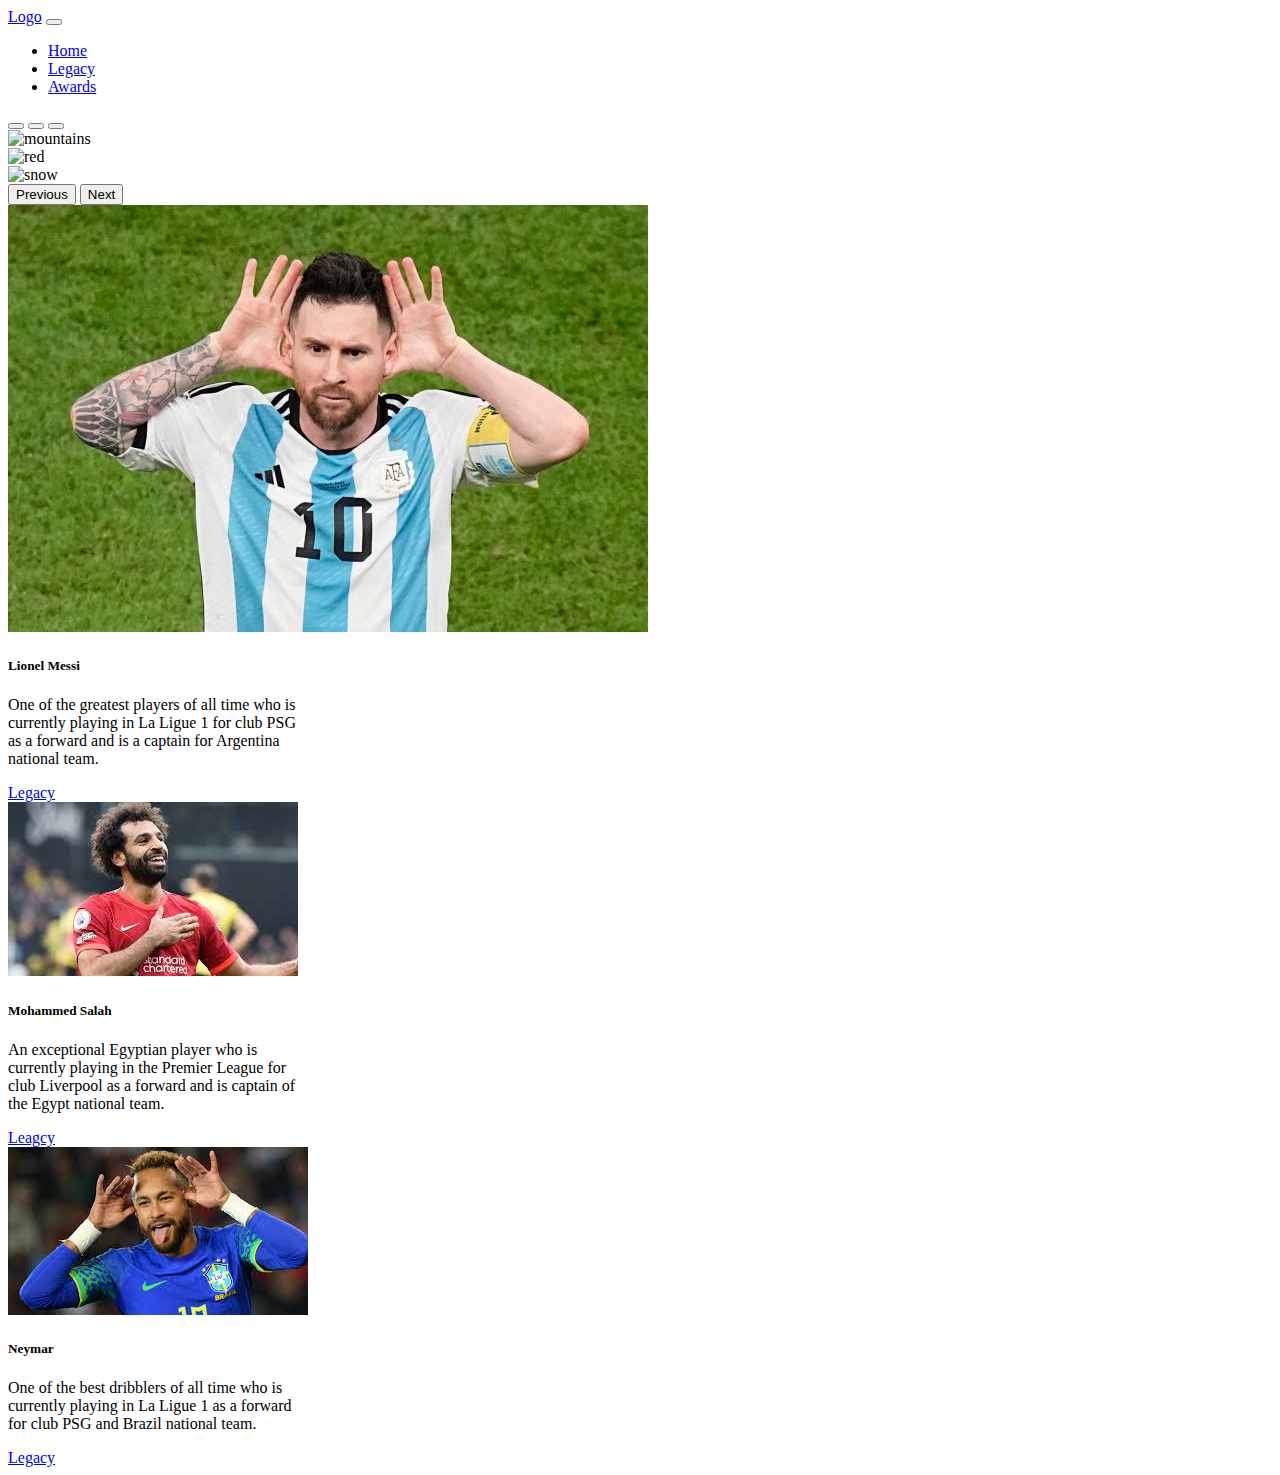
==== index.html @ dfc26fdf "push 12/13" ====
<!doctype html>
<html lang="en">
  <head>
    <!-- Required meta tags -->
    <meta charset="utf-8">
    <meta name="viewport" content="width=device-width, initial-scale=1">

    <!-- Bootstrap CSS -->
    <link href="https://cdn.jsdelivr.net/npm/bootstrap@5.1.3/dist/css/bootstrap.min.css" rel="stylesheet" integrity="sha384-1BmE4kWBq78iYhFldvKuhfTAU6auU8tT94WrHftjDbrCEXSU1oBoqyl2QvZ6jIW3" crossorigin="anonymous">

    <title>My Favorite Soccer Players</title>
  </head>
  <body>
<!--Navbar-->
    <nav class="navbar navbar-expand-lg navbar-dark bg-dark">
      <div class="container-fluid">
        <a class="navbar-brand" href="index.html">Logo</a>
        <button class="navbar-toggler" type="button" data-bs-toggle="collapse" data-bs-target="#navbarNav" aria-controls="navbarNav" aria-expanded="false" aria-label="Toggle navigation">
          <span class="navbar-toggler-icon"></span>
        </button>
        <div class="collapse navbar-collapse" id="navbarNav">
          <ul class="navbar-nav">
            <li class="nav-item">
              <a class="nav-link active" aria-current="page" href="index.html">Home</a>
            </li>
            <li class="nav-item">
              <a class="nav-link" href="leagcy.html">Legacy</a>
            </li>
            <li class="nav-item">
              <a class="nav-link" href="awards.html">Awards</a>
            </li>
          </ul>
        </div>
      </div>
    </nav>

<!--Carousel-->
<div id="carouselExampleIndicators" class="carousel slide" data-bs-ride="carousel">
  <div class="carousel-indicators">
    <button type="button" data-bs-target="#carouselExampleIndicators" data-bs-slide-to="0" class="active" aria-current="true" aria-label="Slide 1"></button>
    <button type="button" data-bs-target="#carouselExampleIndicators" data-bs-slide-to="1" aria-label="Slide 2"></button>
    <button type="button" data-bs-target="#carouselExampleIndicators" data-bs-slide-to="2" aria-label="Slide 3"></button>
  </div>
  <div class="carousel-inner">
    <div class="carousel-item active">
      <img src="img/" class="d-block w-100" alt="mountains">
    </div>
    <div class="carousel-item">
      <img src="img/" class="d-block w-100" alt="red">
    </div>
    <div class="carousel-item">
      <img src="img/" class="d-block w-100" alt="snow">
    </div>
  </div>
  <button class="carousel-control-prev" type="button" data-bs-target="#carouselExampleIndicators" data-bs-slide="prev">
    <span class="carousel-control-prev-icon" aria-hidden="true"></span>
    <span class="visually-hidden">Previous</span>
  </button>
  <button class="carousel-control-next" type="button" data-bs-target="#carouselExampleIndicators" data-bs-slide="next">
    <span class="carousel-control-next-icon" aria-hidden="true"></span>
    <span class="visually-hidden">Next</span>
  </button>
</div>

<!--Cards-->

<div class="container">
  <div class="row">
    <div class="col-md-4">
      <div class="card" style="width: 18rem;">
        <img src="img/lionelmessi.png" class="card-img-top" alt="mountains">
        <div class="card-body">
          <h5 class="card-title">Lionel Messi</h5>
          <p class="card-text">One of the greatest players of all time who is currently playing in La Ligue 1 for club PSG as a forward and is a captain for Argentina national team.</p>
          <a href="#" class="btn btn-primary">Legacy</a>
        </div>
      </div>
    </div>
    <div class="col-md-4">
      <div class="card" style="width: 18rem;">
        <img src="img/mohammedsalah.png" class="card-img-top" alt="red">
        <div class="card-body">
          <h5 class="card-title">Mohammed Salah</h5>
          <p class="card-text">An exceptional Egyptian player who is currently playing in the Premier League for club Liverpool as a forward and is captain of the Egypt national team.</p>
          <a href="#" class="btn btn-primary">Leagcy</a>
        </div>
      </div>
    </div>
    <div class="col-md-4">
      <div class="card" style="width: 18rem;">
        <img src="img/neymar.png" class="card-img-top" alt="snow">
        <div class="card-body">
          <h5 class="card-title">Neymar</h5>
          <p class="card-text">One of the best dribblers of all time who is currently playing in La Ligue 1 as a forward for club PSG and Brazil national team.</p>
          <a href="#" class="btn btn-primary">Legacy</a>
        </div>
      </div>
    </div>
  </div>
</div>

    <!-- Option 1: Bootstrap Bundle with Popper -->
    <script src="https://cdn.jsdelivr.net/npm/bootstrap@5.1.3/dist/js/bootstrap.bundle.min.js" integrity="sha384-ka7Sk0Gln4gmtz2MlQnikT1wXgYsOg+OMhuP+IlRH9sENBO0LRn5q+8nbTov4+1p" crossorigin="anonymous"></script>

  </body>
</html>
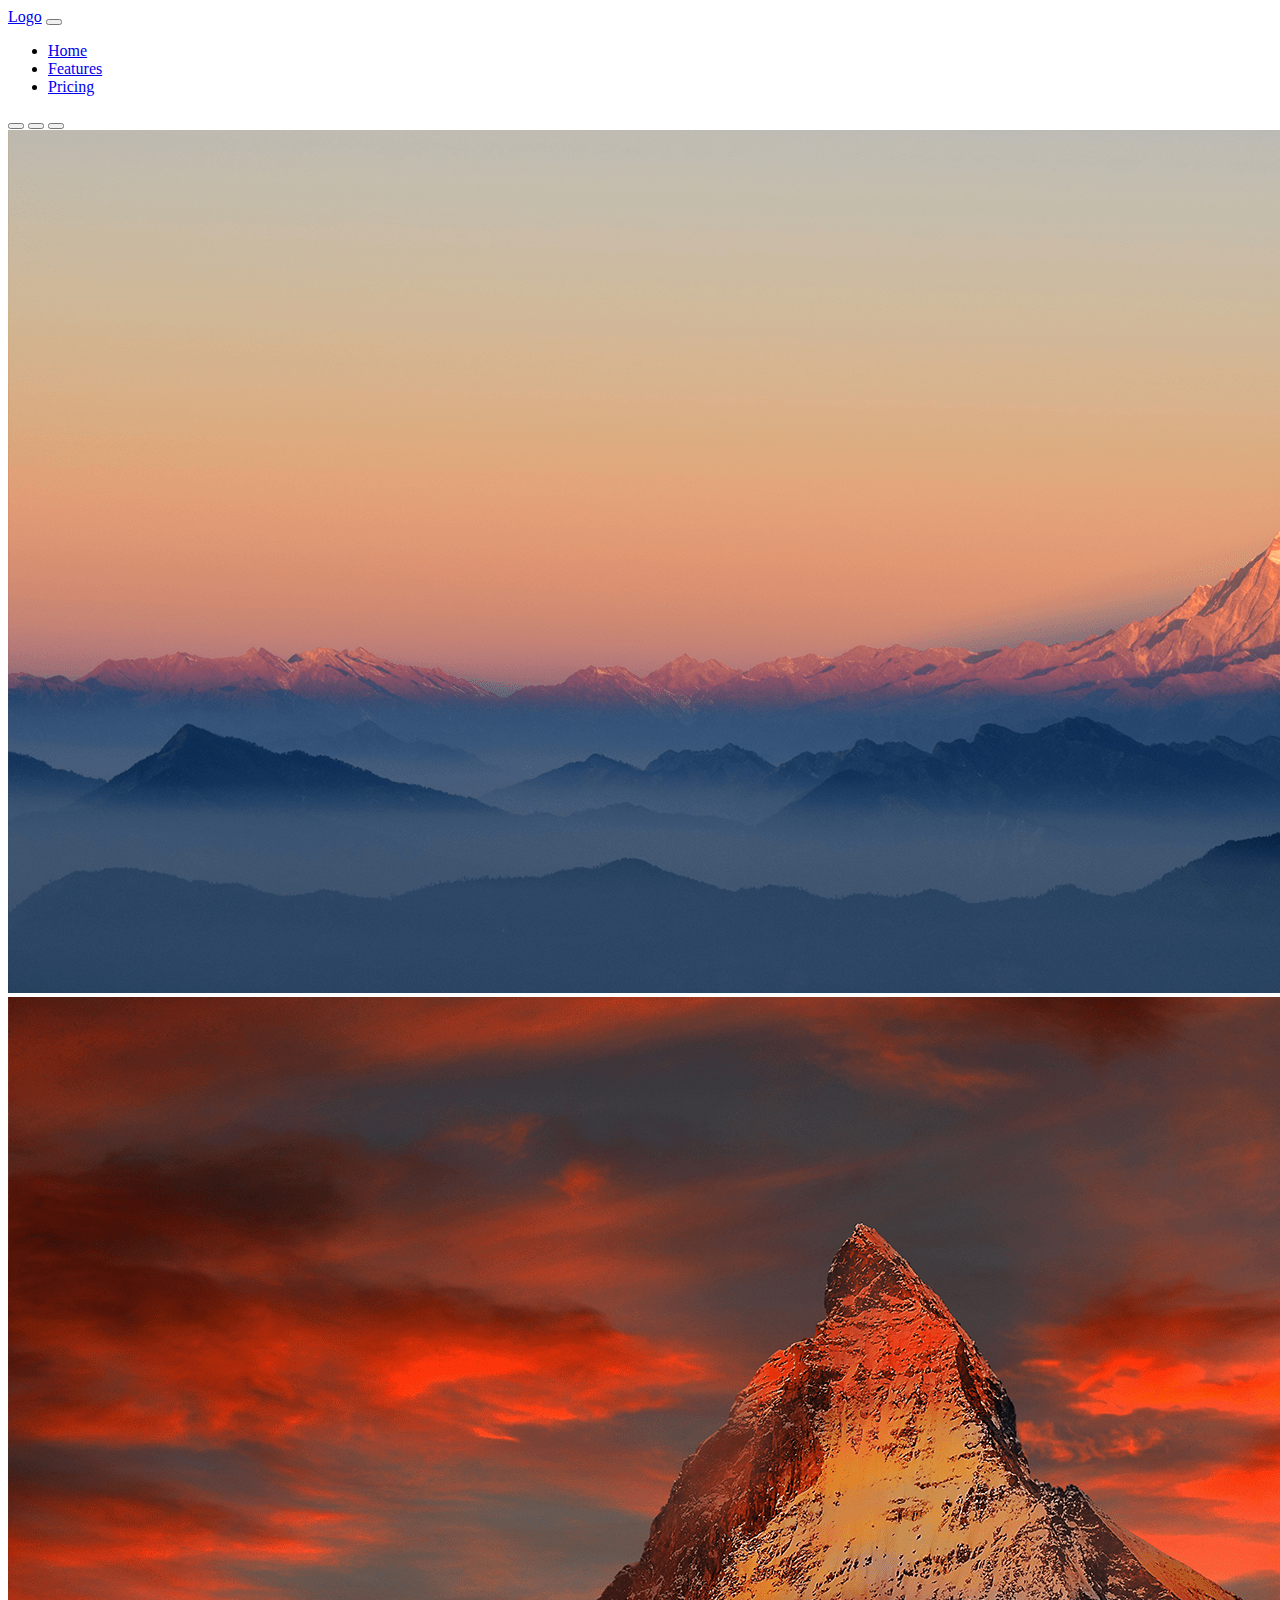
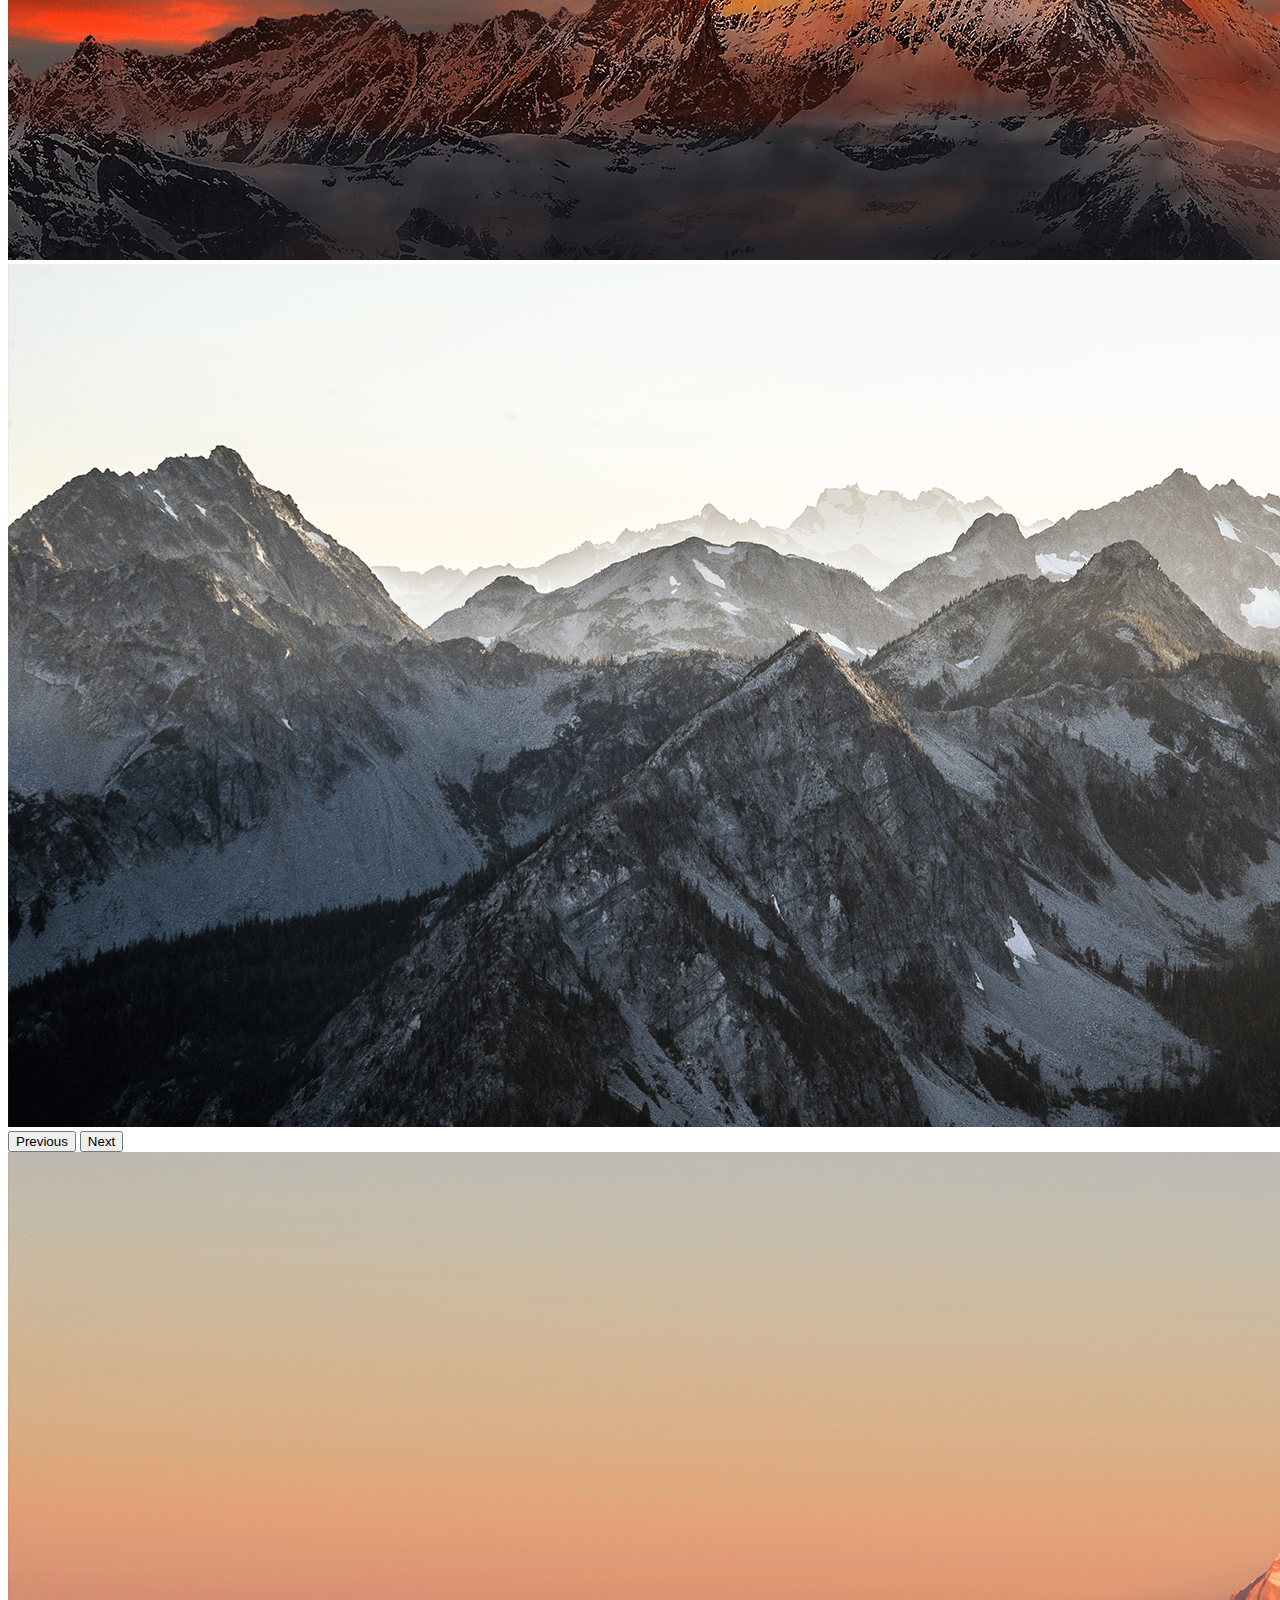
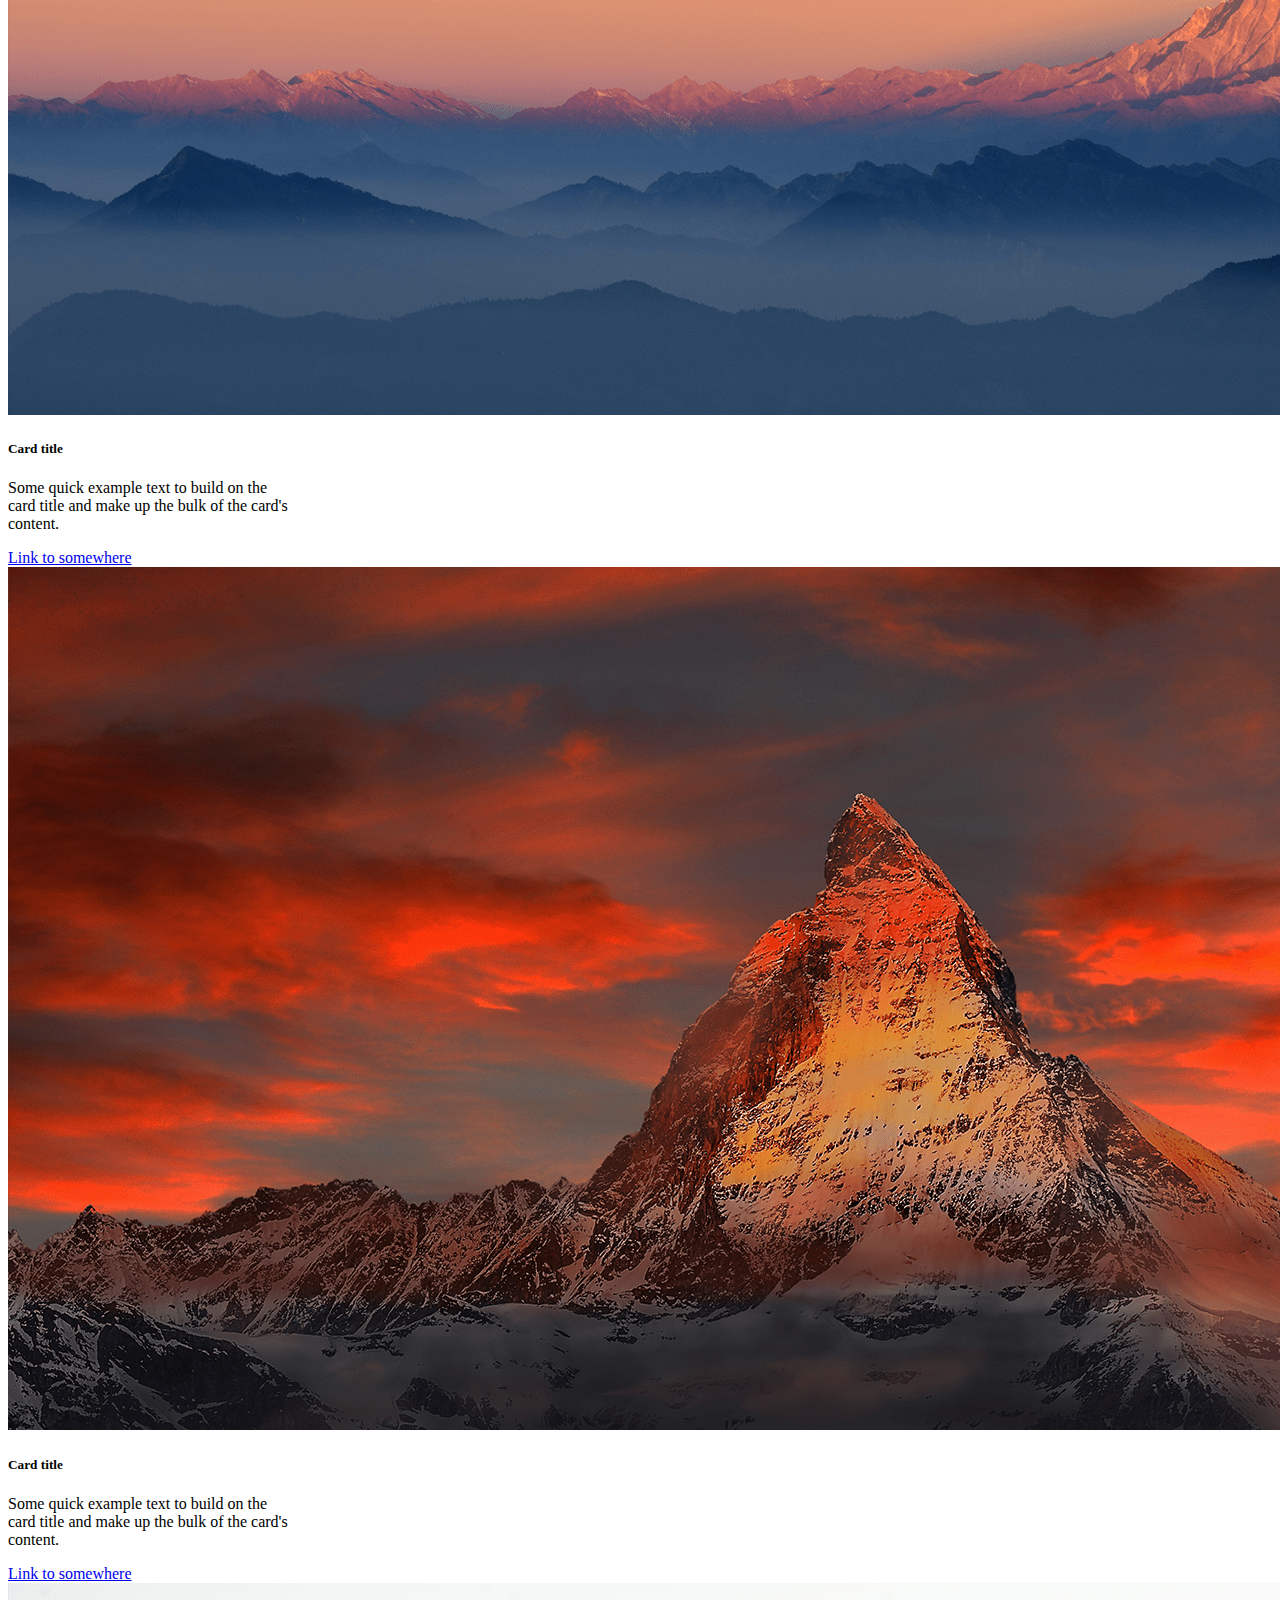
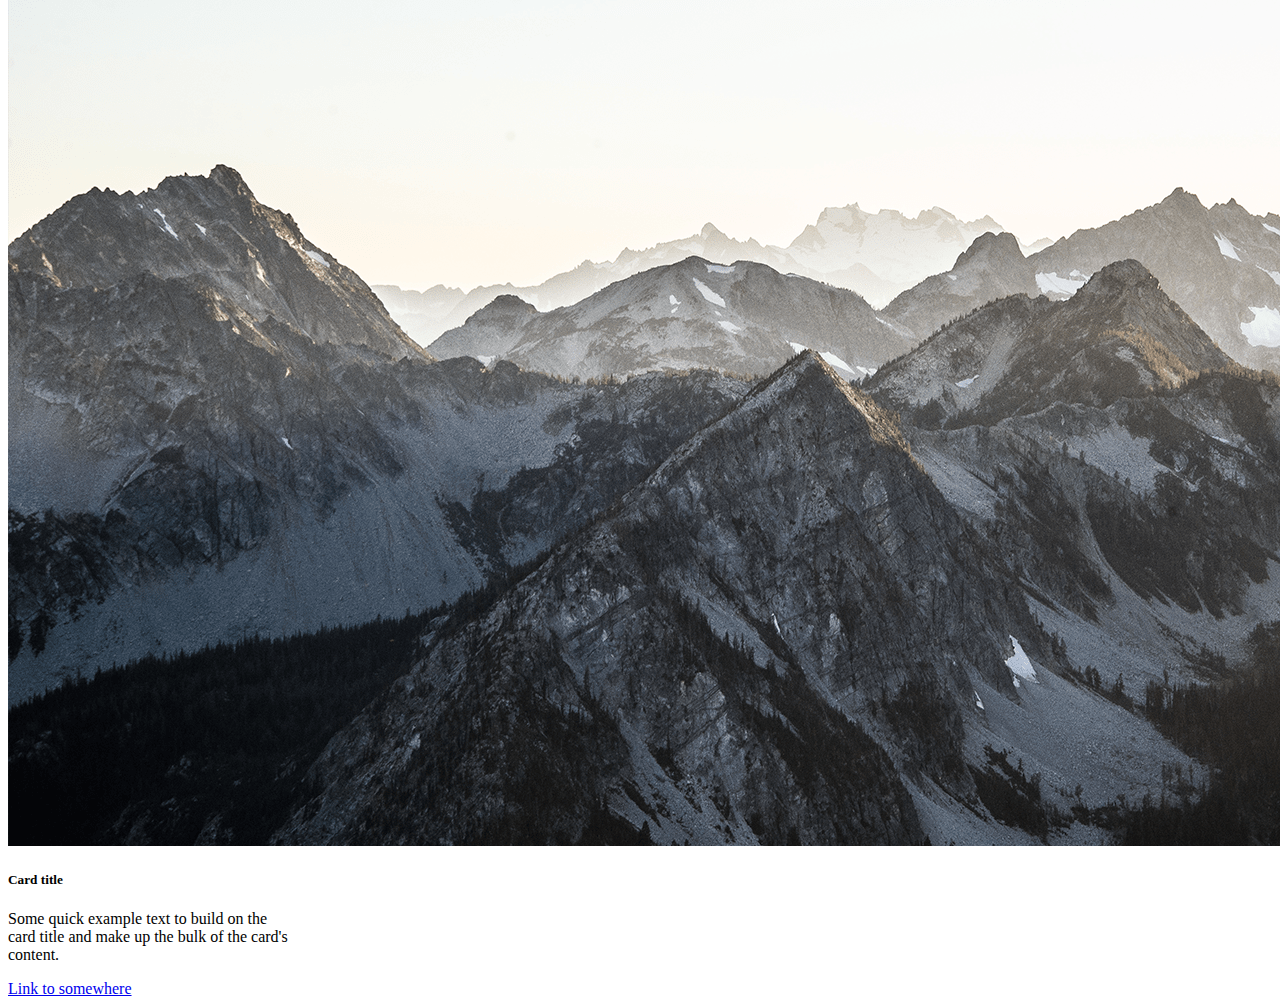
==== commit 0bb1fbf0: "Revert "push 12/13"" ====
--- a/index.html
+++ b/index.html
@@ -8,7 +8,7 @@
     <!-- Bootstrap CSS -->
     <link href="https://cdn.jsdelivr.net/npm/bootstrap@5.1.3/dist/css/bootstrap.min.css" rel="stylesheet" integrity="sha384-1BmE4kWBq78iYhFldvKuhfTAU6auU8tT94WrHftjDbrCEXSU1oBoqyl2QvZ6jIW3" crossorigin="anonymous">
 
-    <title>My Favorite Soccer Players</title>
+    <title>Hello, world!</title>
   </head>
   <body>
 <!--Navbar-->
@@ -21,13 +21,13 @@
         <div class="collapse navbar-collapse" id="navbarNav">
           <ul class="navbar-nav">
             <li class="nav-item">
-              <a class="nav-link active" aria-current="page" href="index.html">Home</a>
+              <a class="nav-link active" aria-current="page" href="#">Home</a>
             </li>
             <li class="nav-item">
-              <a class="nav-link" href="leagcy.html">Legacy</a>
+              <a class="nav-link" href="#">Features</a>
             </li>
             <li class="nav-item">
-              <a class="nav-link" href="awards.html">Awards</a>
+              <a class="nav-link" href="#">Pricing</a>
             </li>
           </ul>
         </div>
@@ -43,13 +43,13 @@
   </div>
   <div class="carousel-inner">
     <div class="carousel-item active">
-      <img src="img/" class="d-block w-100" alt="mountains">
+      <img src="img/mountains.png" class="d-block w-100" alt="mountains">
     </div>
     <div class="carousel-item">
-      <img src="img/" class="d-block w-100" alt="red">
+      <img src="img/red.png" class="d-block w-100" alt="red">
     </div>
     <div class="carousel-item">
-      <img src="img/" class="d-block w-100" alt="snow">
+      <img src="img/snow.png" class="d-block w-100" alt="snow">
     </div>
   </div>
   <button class="carousel-control-prev" type="button" data-bs-target="#carouselExampleIndicators" data-bs-slide="prev">
@@ -68,31 +68,31 @@
   <div class="row">
     <div class="col-md-4">
       <div class="card" style="width: 18rem;">
-        <img src="img/lionelmessi.png" class="card-img-top" alt="mountains">
+        <img src="img/mountains.png" class="card-img-top" alt="mountains">
         <div class="card-body">
-          <h5 class="card-title">Lionel Messi</h5>
-          <p class="card-text">One of the greatest players of all time who is currently playing in La Ligue 1 for club PSG as a forward and is a captain for Argentina national team.</p>
-          <a href="#" class="btn btn-primary">Legacy</a>
+          <h5 class="card-title">Card title</h5>
+          <p class="card-text">Some quick example text to build on the card title and make up the bulk of the card's content.</p>
+          <a href="#" class="btn btn-primary">Link to somewhere</a>
         </div>
       </div>
     </div>
     <div class="col-md-4">
       <div class="card" style="width: 18rem;">
-        <img src="img/mohammedsalah.png" class="card-img-top" alt="red">
+        <img src="img/red.png" class="card-img-top" alt="red">
         <div class="card-body">
-          <h5 class="card-title">Mohammed Salah</h5>
-          <p class="card-text">An exceptional Egyptian player who is currently playing in the Premier League for club Liverpool as a forward and is captain of the Egypt national team.</p>
-          <a href="#" class="btn btn-primary">Leagcy</a>
+          <h5 class="card-title">Card title</h5>
+          <p class="card-text">Some quick example text to build on the card title and make up the bulk of the card's content.</p>
+          <a href="#" class="btn btn-primary">Link to somewhere</a>
         </div>
       </div>
     </div>
     <div class="col-md-4">
       <div class="card" style="width: 18rem;">
-        <img src="img/neymar.png" class="card-img-top" alt="snow">
+        <img src="img/snow.png" class="card-img-top" alt="snow">
         <div class="card-body">
-          <h5 class="card-title">Neymar</h5>
-          <p class="card-text">One of the best dribblers of all time who is currently playing in La Ligue 1 as a forward for club PSG and Brazil national team.</p>
-          <a href="#" class="btn btn-primary">Legacy</a>
+          <h5 class="card-title">Card title</h5>
+          <p class="card-text">Some quick example text to build on the card title and make up the bulk of the card's content.</p>
+          <a href="#" class="btn btn-primary">Link to somewhere</a>
         </div>
       </div>
     </div>
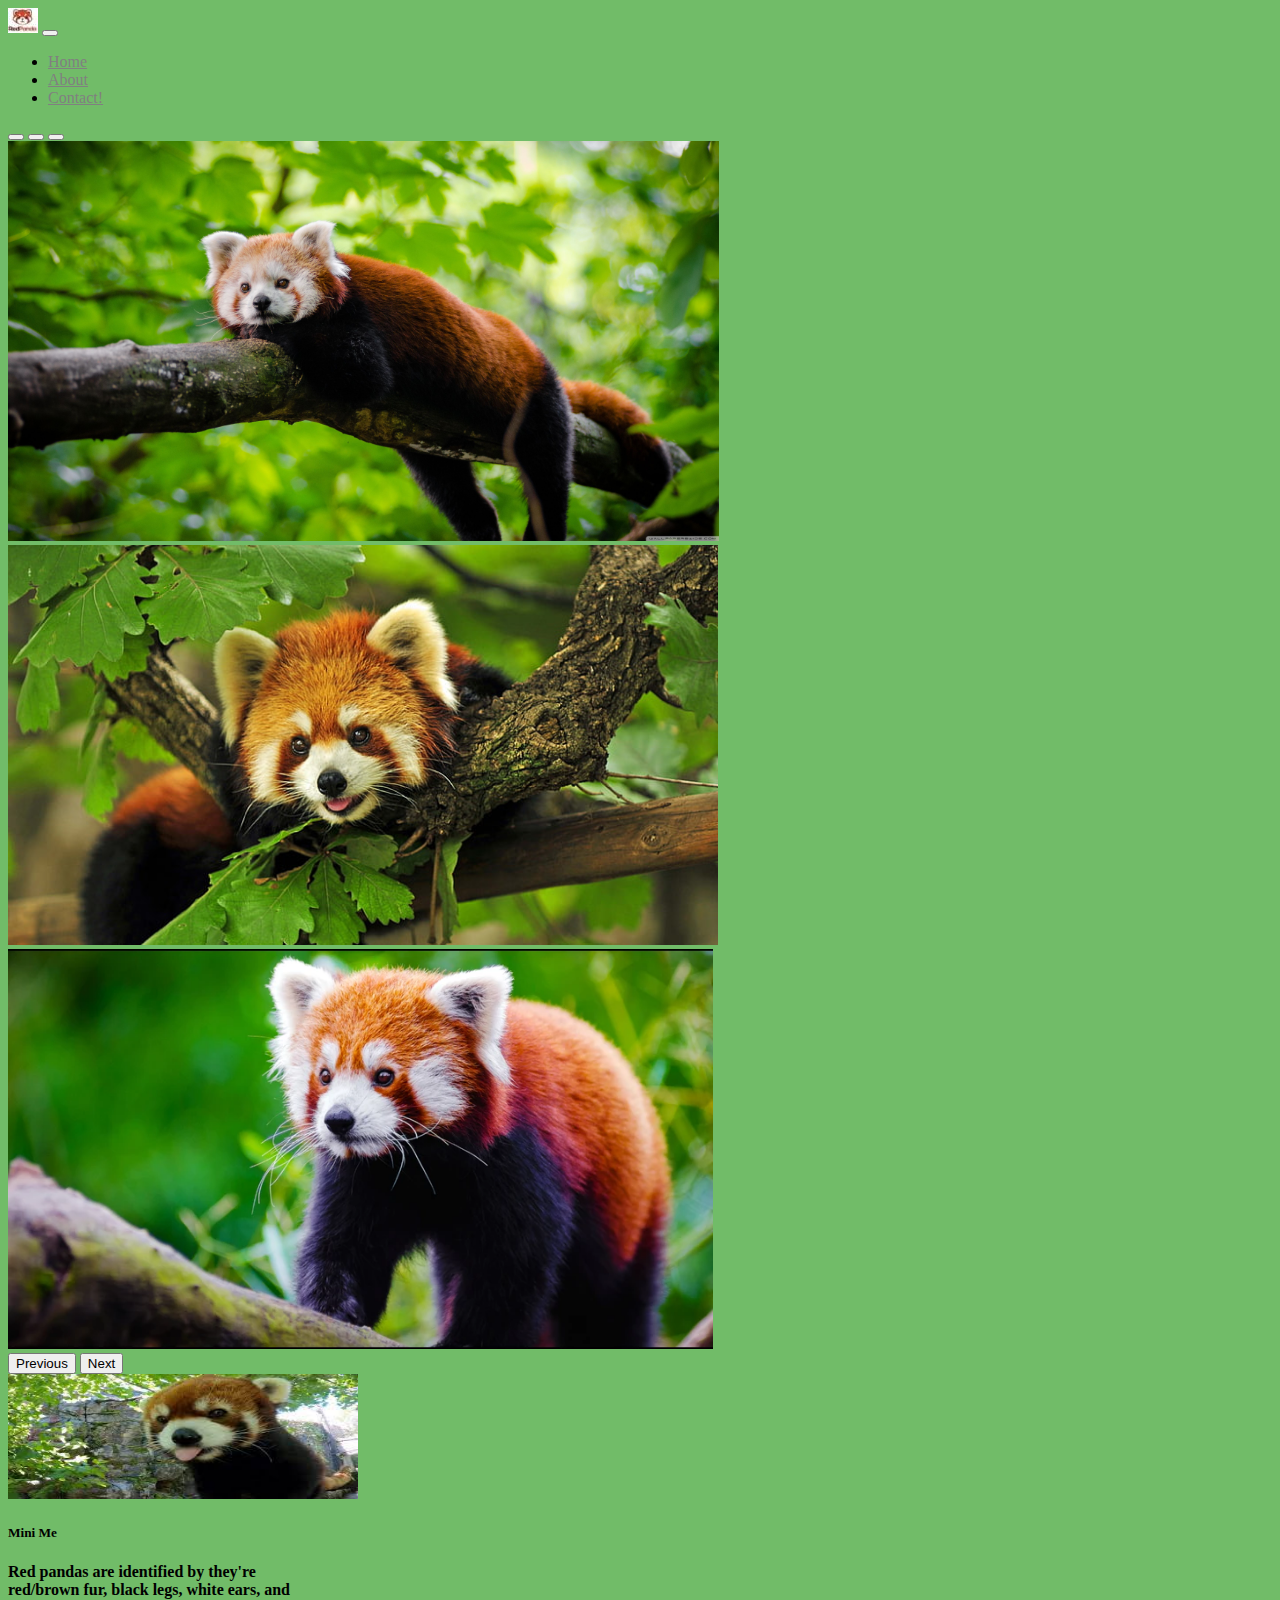
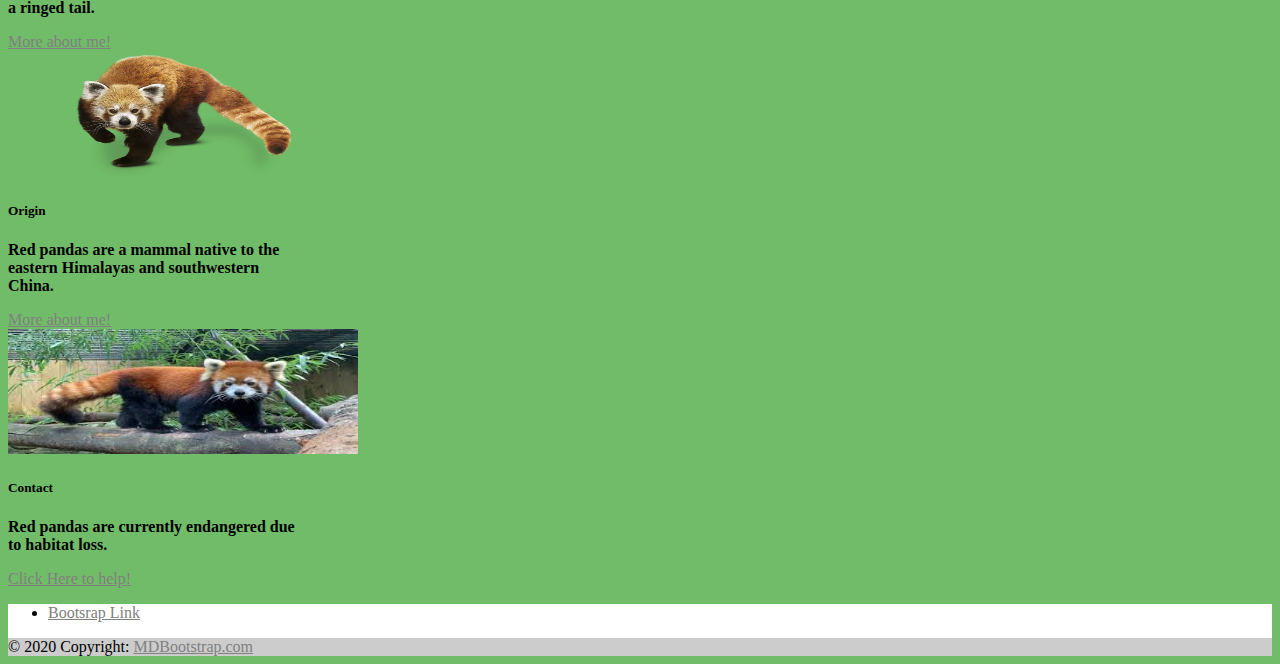
==== commit c3963b22: "push 12/13" ====
--- a/index.html
+++ b/index.html
@@ -7,14 +7,16 @@
 
     <!-- Bootstrap CSS -->
     <link href="https://cdn.jsdelivr.net/npm/bootstrap@5.1.3/dist/css/bootstrap.min.css" rel="stylesheet" integrity="sha384-1BmE4kWBq78iYhFldvKuhfTAU6auU8tT94WrHftjDbrCEXSU1oBoqyl2QvZ6jIW3" crossorigin="anonymous">
-
-    <title>Hello, world!</title>
+  <link rel="stylesheet" href="styles.css">
+  <link rel="icon" type="image/x-icon" href="img/logo2.jpg">
+    <title>Red Pandas!</title>
+    
   </head>
-  <body>
+  <body class="body1">
 <!--Navbar-->
     <nav class="navbar navbar-expand-lg navbar-dark bg-dark">
       <div class="container-fluid">
-        <a class="navbar-brand" href="index.html">Logo</a>
+        <a class="navbar-brand" href="index.html"><img src="img/logo.jpg"></a>
         <button class="navbar-toggler" type="button" data-bs-toggle="collapse" data-bs-target="#navbarNav" aria-controls="navbarNav" aria-expanded="false" aria-label="Toggle navigation">
           <span class="navbar-toggler-icon"></span>
         </button>
@@ -24,10 +26,10 @@
               <a class="nav-link active" aria-current="page" href="#">Home</a>
             </li>
             <li class="nav-item">
-              <a class="nav-link" href="#">Features</a>
+              <a class="nav-link" href="about.html">About</a>
             </li>
             <li class="nav-item">
-              <a class="nav-link" href="#">Pricing</a>
+              <a class="nav-link" href="contact.html">Contact!</a>
             </li>
           </ul>
         </div>
@@ -43,13 +45,13 @@
   </div>
   <div class="carousel-inner">
     <div class="carousel-item active">
-      <img src="img/mountains.png" class="d-block w-100" alt="mountains">
+      <img src="img/redpanda1.jpg" class="d-block w-100" alt="1" height="400">
     </div>
     <div class="carousel-item">
-      <img src="img/red.png" class="d-block w-100" alt="red">
+      <img src="img/redpanda2.jpg" class="d-block w-100" alt="2" height="400">
     </div>
     <div class="carousel-item">
-      <img src="img/snow.png" class="d-block w-100" alt="snow">
+      <img src="img/redpanda3.webp" class="d-block w-100" alt="3" height="400">
     </div>
   </div>
   <button class="carousel-control-prev" type="button" data-bs-target="#carouselExampleIndicators" data-bs-slide="prev">
@@ -68,37 +70,54 @@
   <div class="row">
     <div class="col-md-4">
       <div class="card" style="width: 18rem;">
-        <img src="img/mountains.png" class="card-img-top" alt="mountains">
+        <img src="img/redpanda4.jpg" class="card-img-top" alt="4" width="350" height="125">
         <div class="card-body">
-          <h5 class="card-title">Card title</h5>
-          <p class="card-text">Some quick example text to build on the card title and make up the bulk of the card's content.</p>
-          <a href="#" class="btn btn-primary">Link to somewhere</a>
+          <h5 class="card-title">Mini Me</h5>
+          <p class="card-text">Red pandas are identified by they're red/brown fur, black legs, white ears, and a ringed tail. </p>
+          <a href="about.html" class="btn btn-primary">More about me!</a>
         </div>
       </div>
     </div>
     <div class="col-md-4">
       <div class="card" style="width: 18rem;">
-        <img src="img/red.png" class="card-img-top" alt="red">
+        <img src="img/redpanda5.webp" class="card-img-top" alt="5" width="350" height="125">
         <div class="card-body">
-          <h5 class="card-title">Card title</h5>
-          <p class="card-text">Some quick example text to build on the card title and make up the bulk of the card's content.</p>
-          <a href="#" class="btn btn-primary">Link to somewhere</a>
+          <h5 class="card-title">Origin</h5>
+          <p class="card-text">Red pandas are a mammal native to the eastern Himalayas and southwestern China.</p>
+          <a href="about.html" class="btn btn-primary">More about me!</a>
         </div>
       </div>
     </div>
     <div class="col-md-4">
       <div class="card" style="width: 18rem;">
-        <img src="img/snow.png" class="card-img-top" alt="snow">
+        <img src="img/redpanda6.jpg" class="card-img-top" alt="6" width="350" height="125">
         <div class="card-body">
-          <h5 class="card-title">Card title</h5>
-          <p class="card-text">Some quick example text to build on the card title and make up the bulk of the card's content.</p>
-          <a href="#" class="btn btn-primary">Link to somewhere</a>
+          <h5 class="card-title">Contact</h5>
+          <p class="card-text">Red pandas are currently endangered due to habitat loss.</p>
+          <a href="contact.html" class="btn btn-primary">Click Here to help!</a>
         </div>
       </div>
     </div>
   </div>
 </div>
 
+<footer class="text-center text-white" style="background-color: white;">
+  <!-- Grid container -->
+  <div class="container p-4">
+    <ul class="list-unstyled mb-0">
+      <li>
+        <a href="https://github.com/farismohamedd/Coding-1-Final-Fall2022">Bootsrap Link</a>
+      </li>
+  </div>
+  <!-- Grid container -->
+
+  <!-- Copyright -->
+  <div class="text-center p-3" style="background-color: rgba(0, 0, 0, 0.2);">
+    © 2020 Copyright:
+    <a class="text-white" href="https://mdbootstrap.com/">MDBootstrap.com</a>
+  </div>
+  <!-- Copyright -->
+</footer>
     <!-- Option 1: Bootstrap Bundle with Popper -->
     <script src="https://cdn.jsdelivr.net/npm/bootstrap@5.1.3/dist/js/bootstrap.bundle.min.js" integrity="sha384-ka7Sk0Gln4gmtz2MlQnikT1wXgYsOg+OMhuP+IlRH9sENBO0LRn5q+8nbTov4+1p" crossorigin="anonymous"></script>
 
--- a/styles.css
+++ b/styles.css
@@ -0,0 +1,26 @@
+.body1{
+    background-color: #71BC68
+}
+.body2{
+    background-color: #B6977D
+}
+.body3{
+    background-color: #b13d14
+}
+.contact-page{
+    font-size: 30px;
+}
+p {
+    display: flex;
+    align-items: center;
+    justify-content: center;
+    font-weight: 900;
+  }
+
+  a{
+    color: #808080;
+  }
+
+  h1{
+    font-family:Verdana, Geneva, Tahoma, sans-serif
+  }
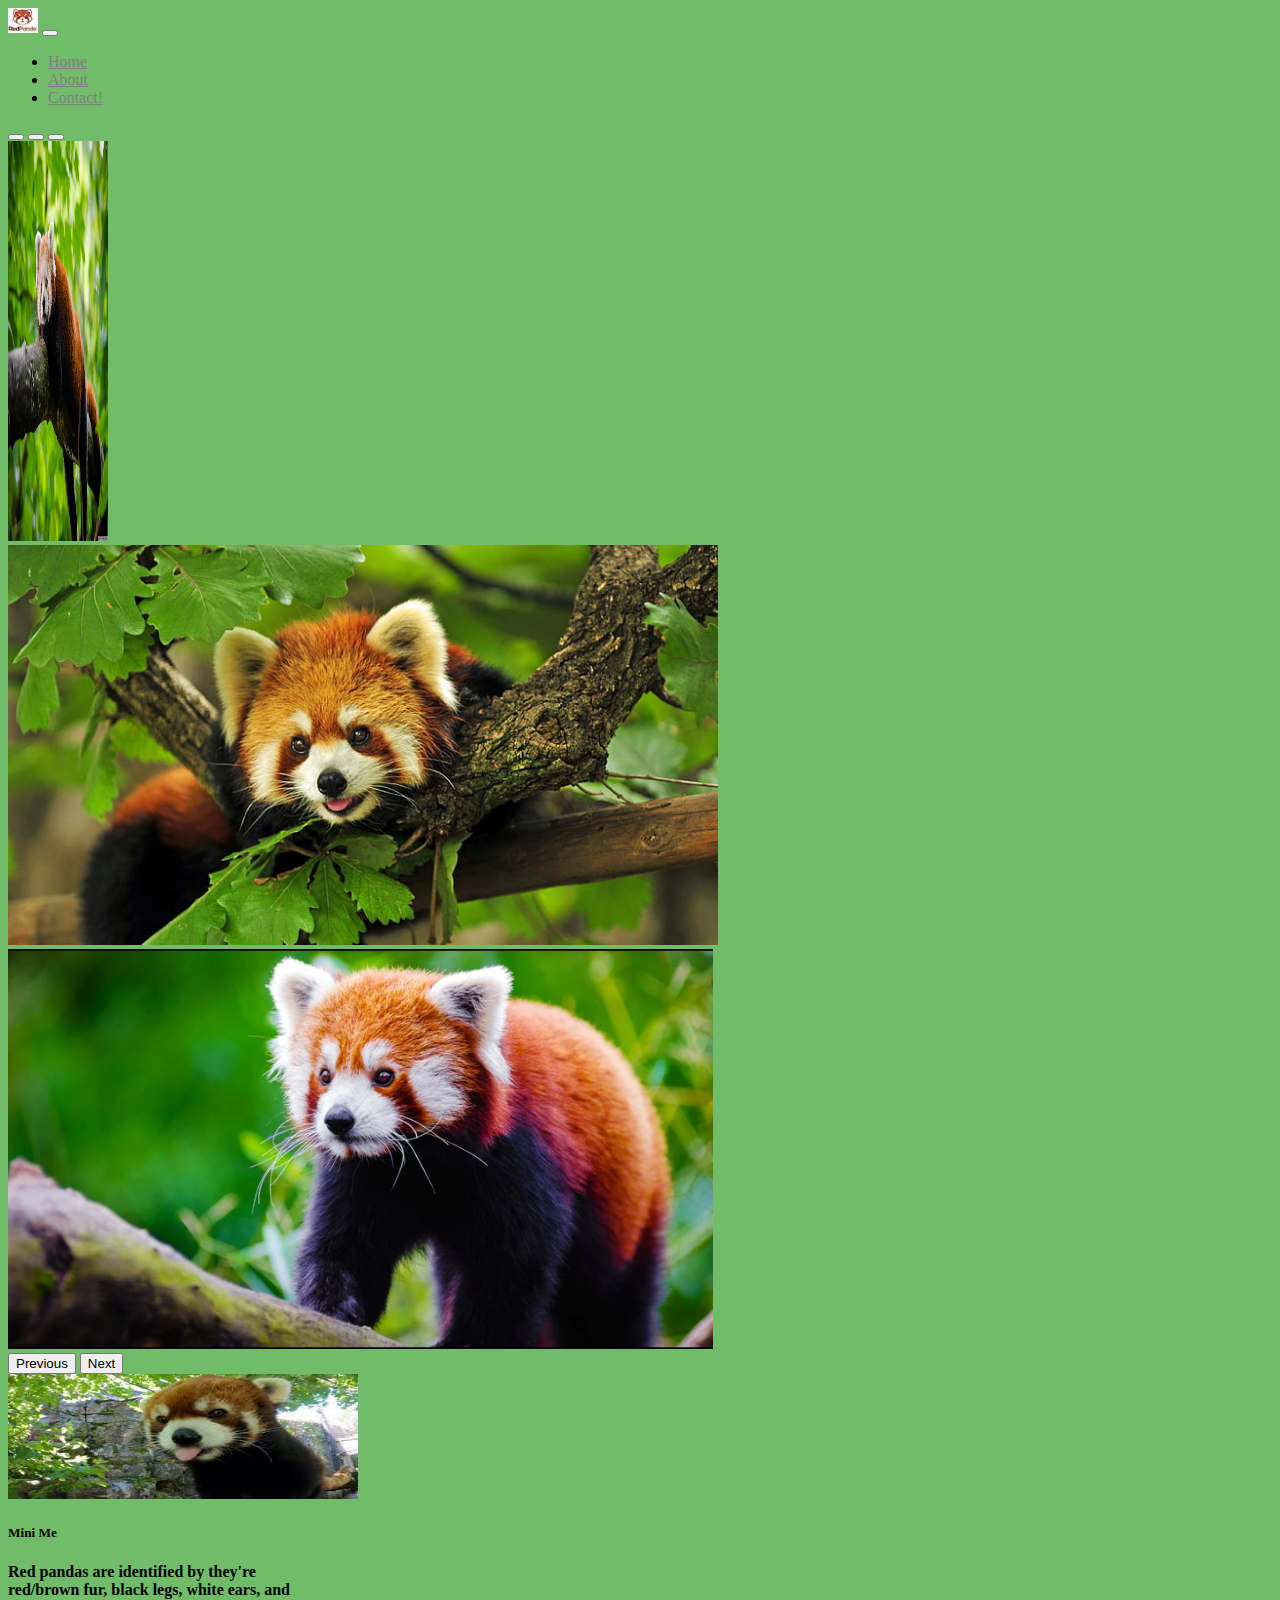
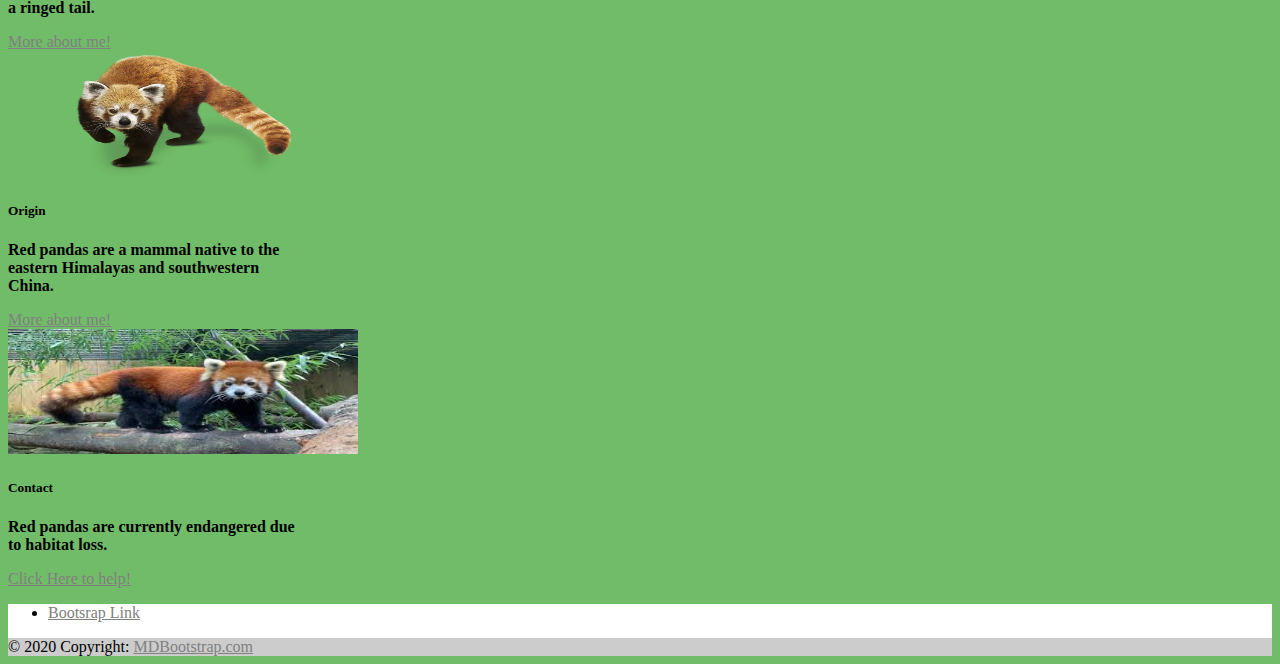
==== commit e6d2532f: "final" ====
--- a/index.html
+++ b/index.html
@@ -37,6 +37,7 @@
     </nav>
 
 <!--Carousel-->
+<div class="container">
 <div id="carouselExampleIndicators" class="carousel slide" data-bs-ride="carousel">
   <div class="carousel-indicators">
     <button type="button" data-bs-target="#carouselExampleIndicators" data-bs-slide-to="0" class="active" aria-current="true" aria-label="Slide 1"></button>
@@ -45,7 +46,7 @@
   </div>
   <div class="carousel-inner">
     <div class="carousel-item active">
-      <img src="img/redpanda1.jpg" class="d-block w-100" alt="1" height="400">
+      <img src="img/redpanda1.jpg" class="d-block w-100" alt="1" height="400" width="100">
     </div>
     <div class="carousel-item">
       <img src="img/redpanda2.jpg" class="d-block w-100" alt="2" height="400">
@@ -63,7 +64,7 @@
     <span class="visually-hidden">Next</span>
   </button>
 </div>
-
+</div>
 <!--Cards-->
 
 <div class="container">
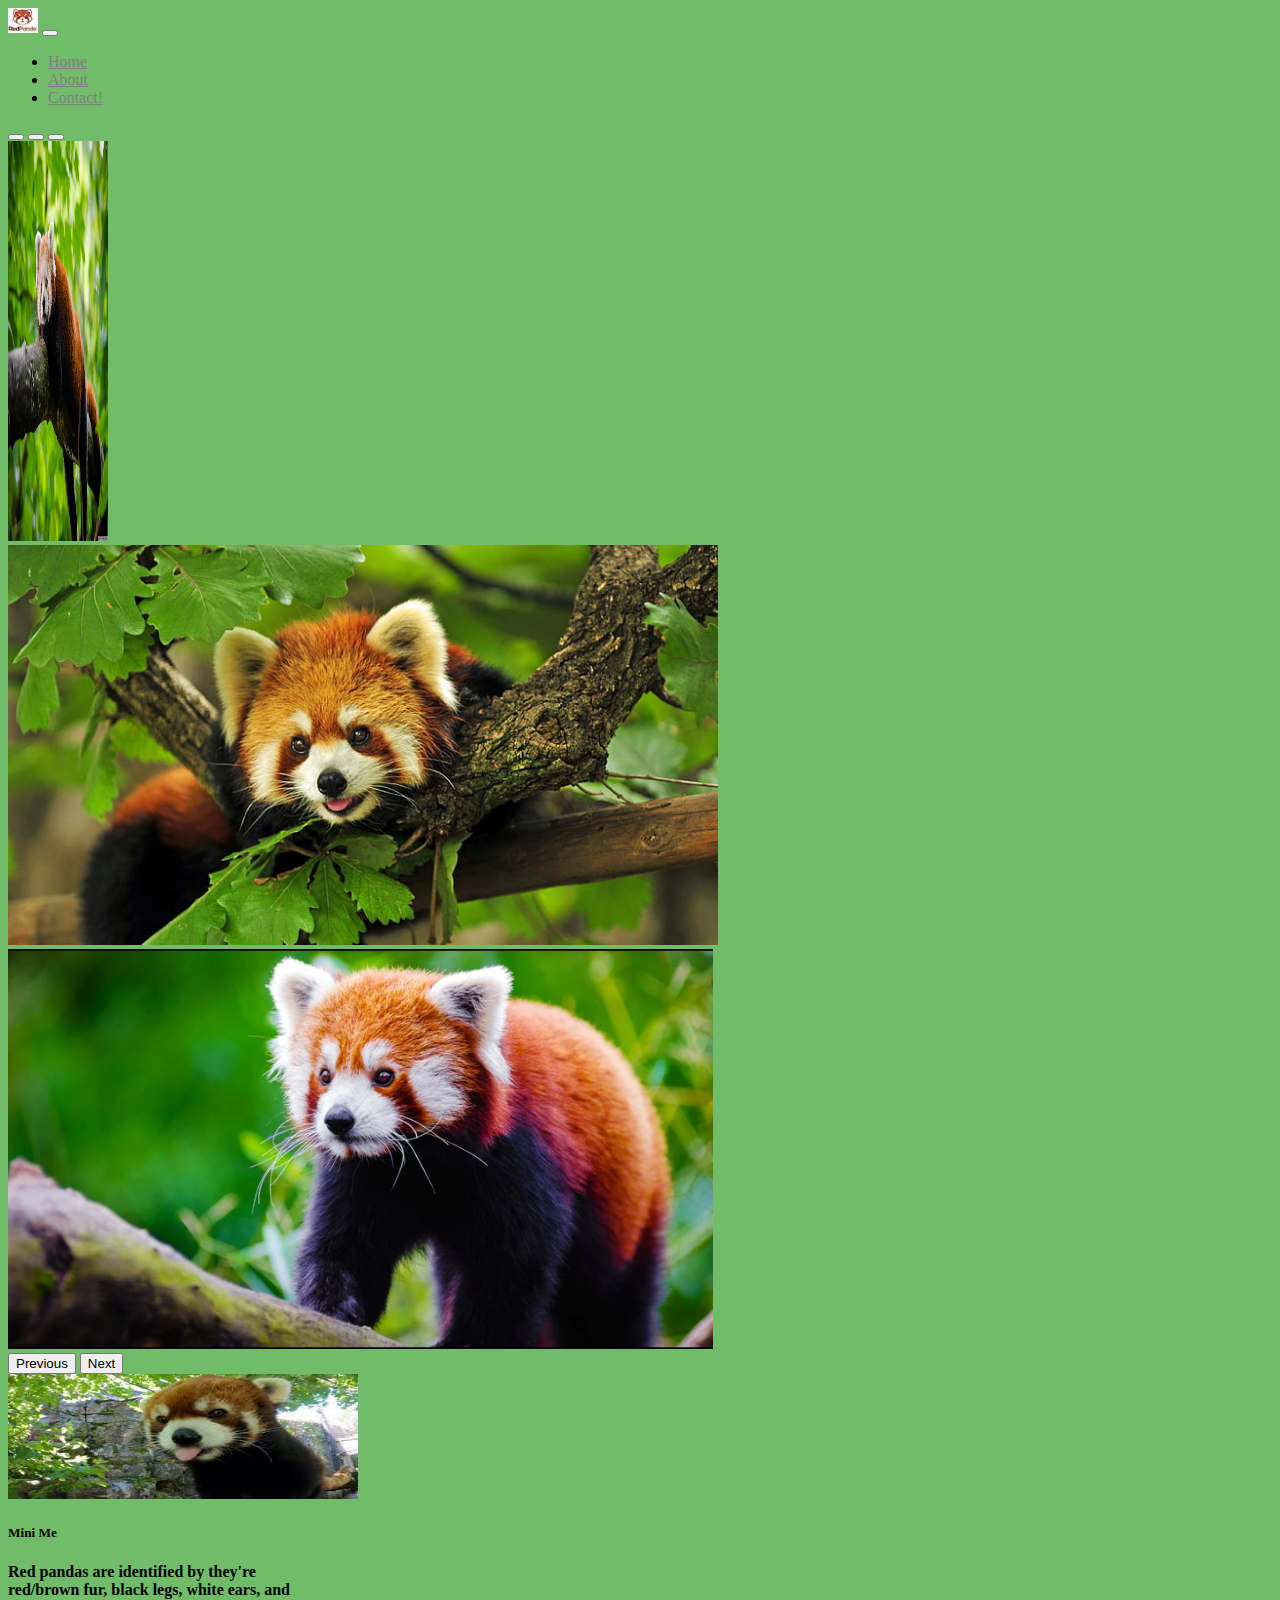
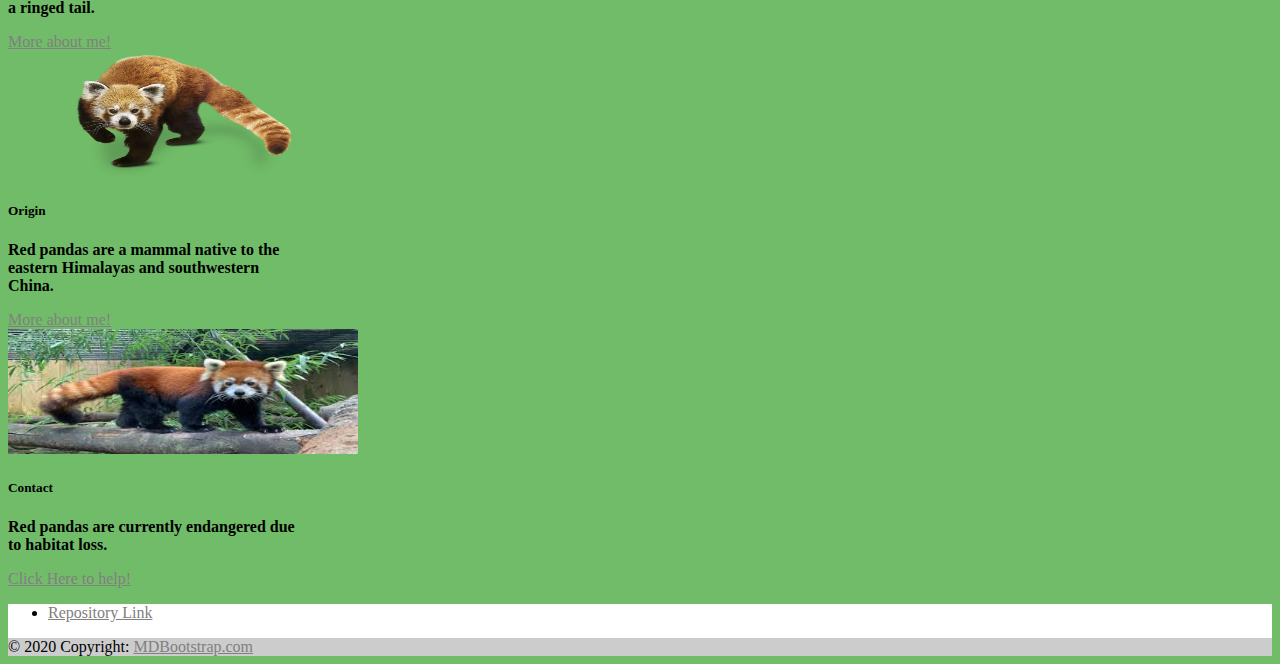
==== commit 7257f883: "push" ====
--- a/index.html
+++ b/index.html
@@ -107,7 +107,7 @@
   <div class="container p-4">
     <ul class="list-unstyled mb-0">
       <li>
-        <a href="https://github.com/farismohamedd/Coding-1-Final-Fall2022">Bootsrap Link</a>
+        <a href="https://github.com/farismohamedd/Coding-1-Final-Fall2022">Repository Link</a>
       </li>
   </div>
   <!-- Grid container -->
